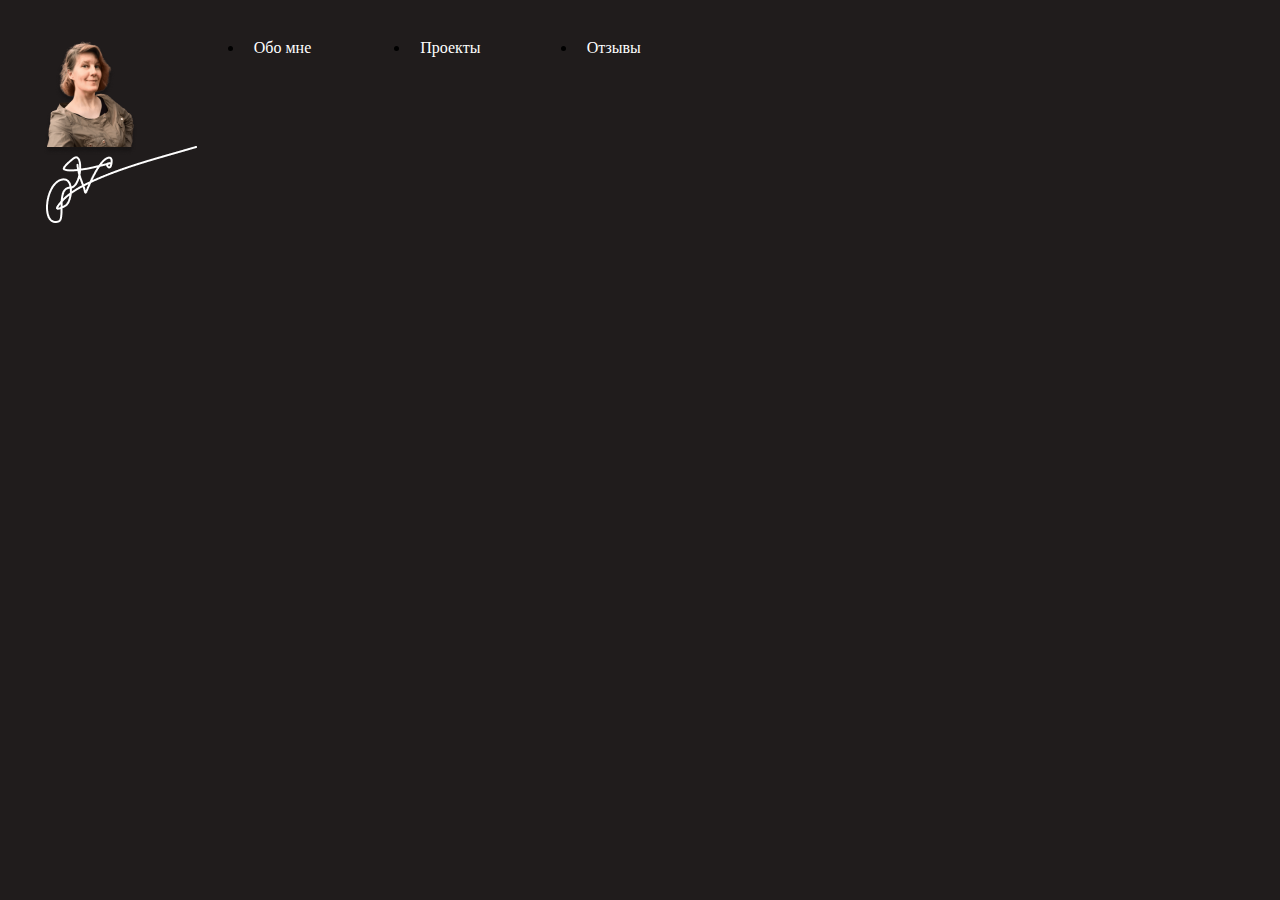
==== index.html @ f59a9d48 "navigation" ====
<!DOCTYPE html>
<html lang="ru">

<body>

  <body class="body">

    <head>
      <meta charset="UTF-8">
      <meta name="viewpoint" content="width=device-width, initial-scale=1.0">
      <title>Personal brand</title>
      <link rel="stylesheet" href="./style.css" />
      <br>
      <div class="header">
        <div class="navigation">
          <ul class="navbar">
          <img src="img/logo.png" alt="Logo" />
          
            <li><a href="#">Обо мне</a></li>
            <li><a href="#">Проекты</a></li>
            <li><a href="#">Отзывы</a></li>
            
          </ul>
          
        </div>
        </nav>
        </br>
      </div>
      </div>
    </head>












    </head>



    <main> </main>

    <footer></footer>
  </body>

</html>
---- style.css ----
@import url('<link href="https://fonts.googleapis.com/css2?family=Inter:wght@200;300&display=swap" rel="stylesheets">');
@import url(./blocks/body/body.css);
@import url(./blocks/body/header/header__logo.css);
@import url(./blocks/header/header__navigation.css);
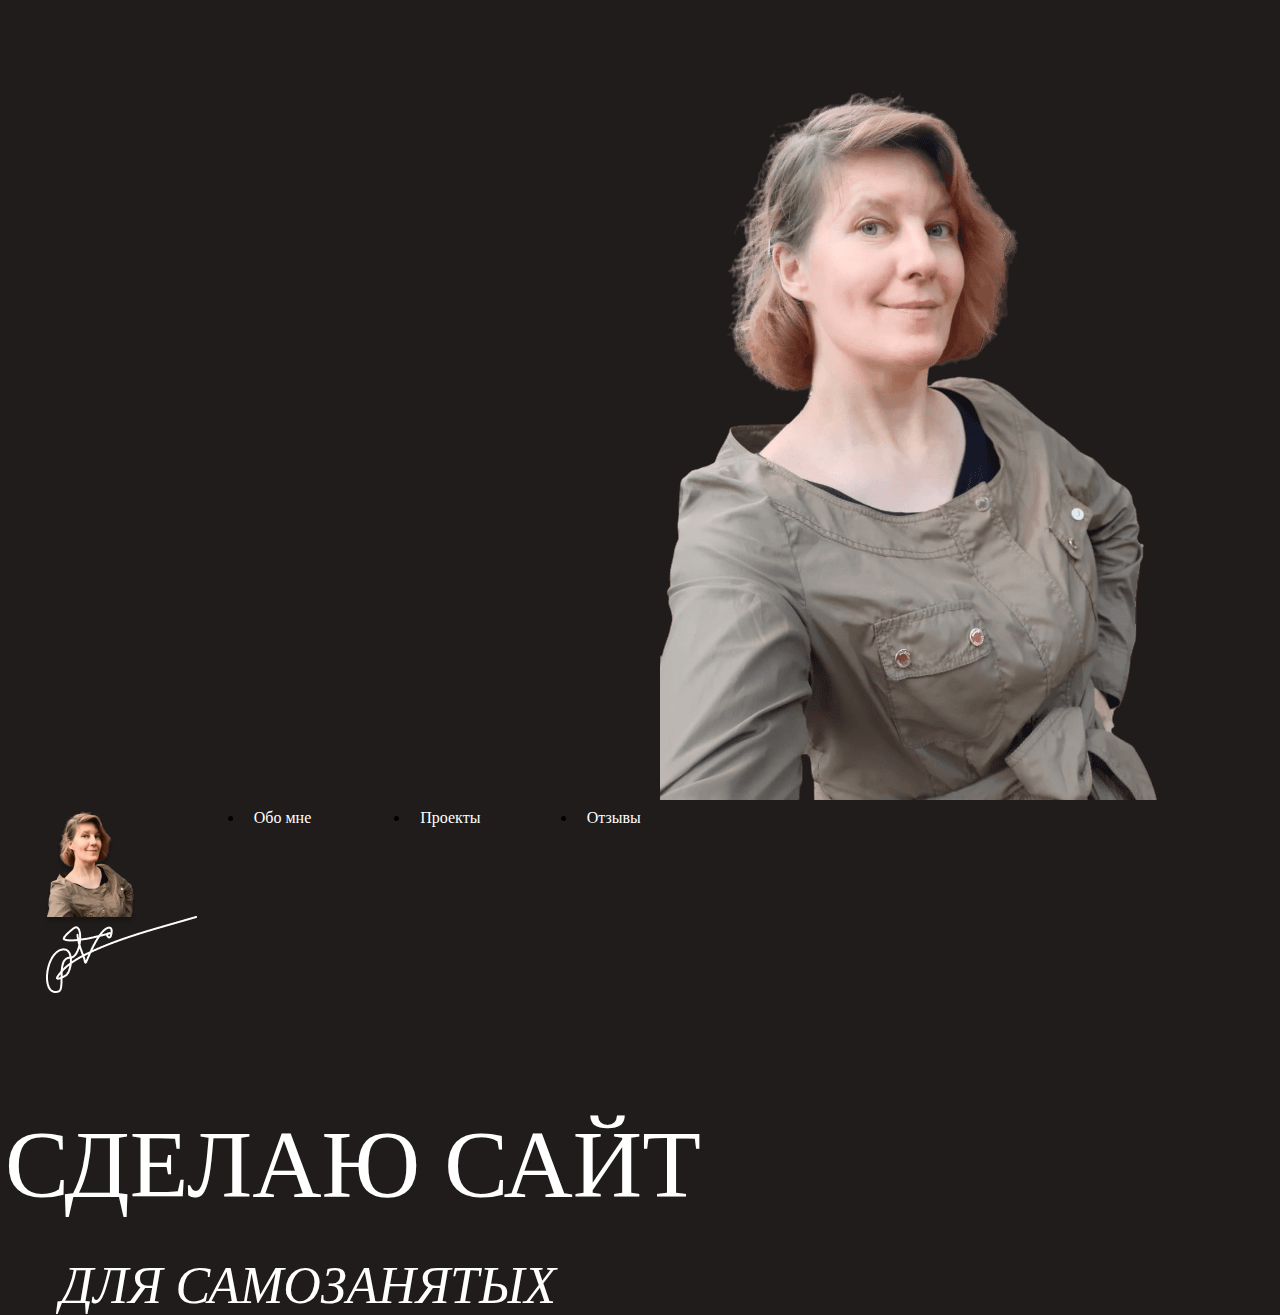
==== commit e0011420: "main picture fixed" ====
--- a/index.html
+++ b/index.html
@@ -4,47 +4,42 @@
 <body>
 
   <body class="body">
+    <div class="pic"><img src="img/main.png" alt="Maria"></div>
 
     <head>
       <meta charset="UTF-8">
       <meta name="viewpoint" content="width=device-width, initial-scale=1.0">
       <title>Personal brand</title>
       <link rel="stylesheet" href="./style.css" />
-      <br>
+
       <div class="header">
         <div class="navigation">
           <ul class="navbar">
-          <img src="img/logo.png" alt="Logo" />
-          
+            <img src="img/logo.png" alt="Logo" />
+
             <li><a href="#">Обо мне</a></li>
             <li><a href="#">Проекты</a></li>
             <li><a href="#">Отзывы</a></li>
-            
+
           </ul>
-          
+
         </div>
         </nav>
-        </br>
+
       </div>
       </div>
     </head>
 
+    <main>
+      <div section="container">
+        <div class="appeal">СДЕЛАЮ САЙТ</div>
+<br></br>
+        <div class="forwhom">ДЛЯ САМОЗАНЯТЫХ</div></a>
+      </div>
+        
+      
+    </main>
 
-
-
-
-
-
-
-
-
-
-
-    </head>
-
-
-
-    <main> </main>
 
     <footer></footer>
   </body>
--- a/style.css
+++ b/style.css
@@ -2,3 +2,4 @@
 @import url(./blocks/body/body.css);
 @import url(./blocks/body/header/header__logo.css);
 @import url(./blocks/header/header__navigation.css);
+@import url(./blocks/main/main.css);
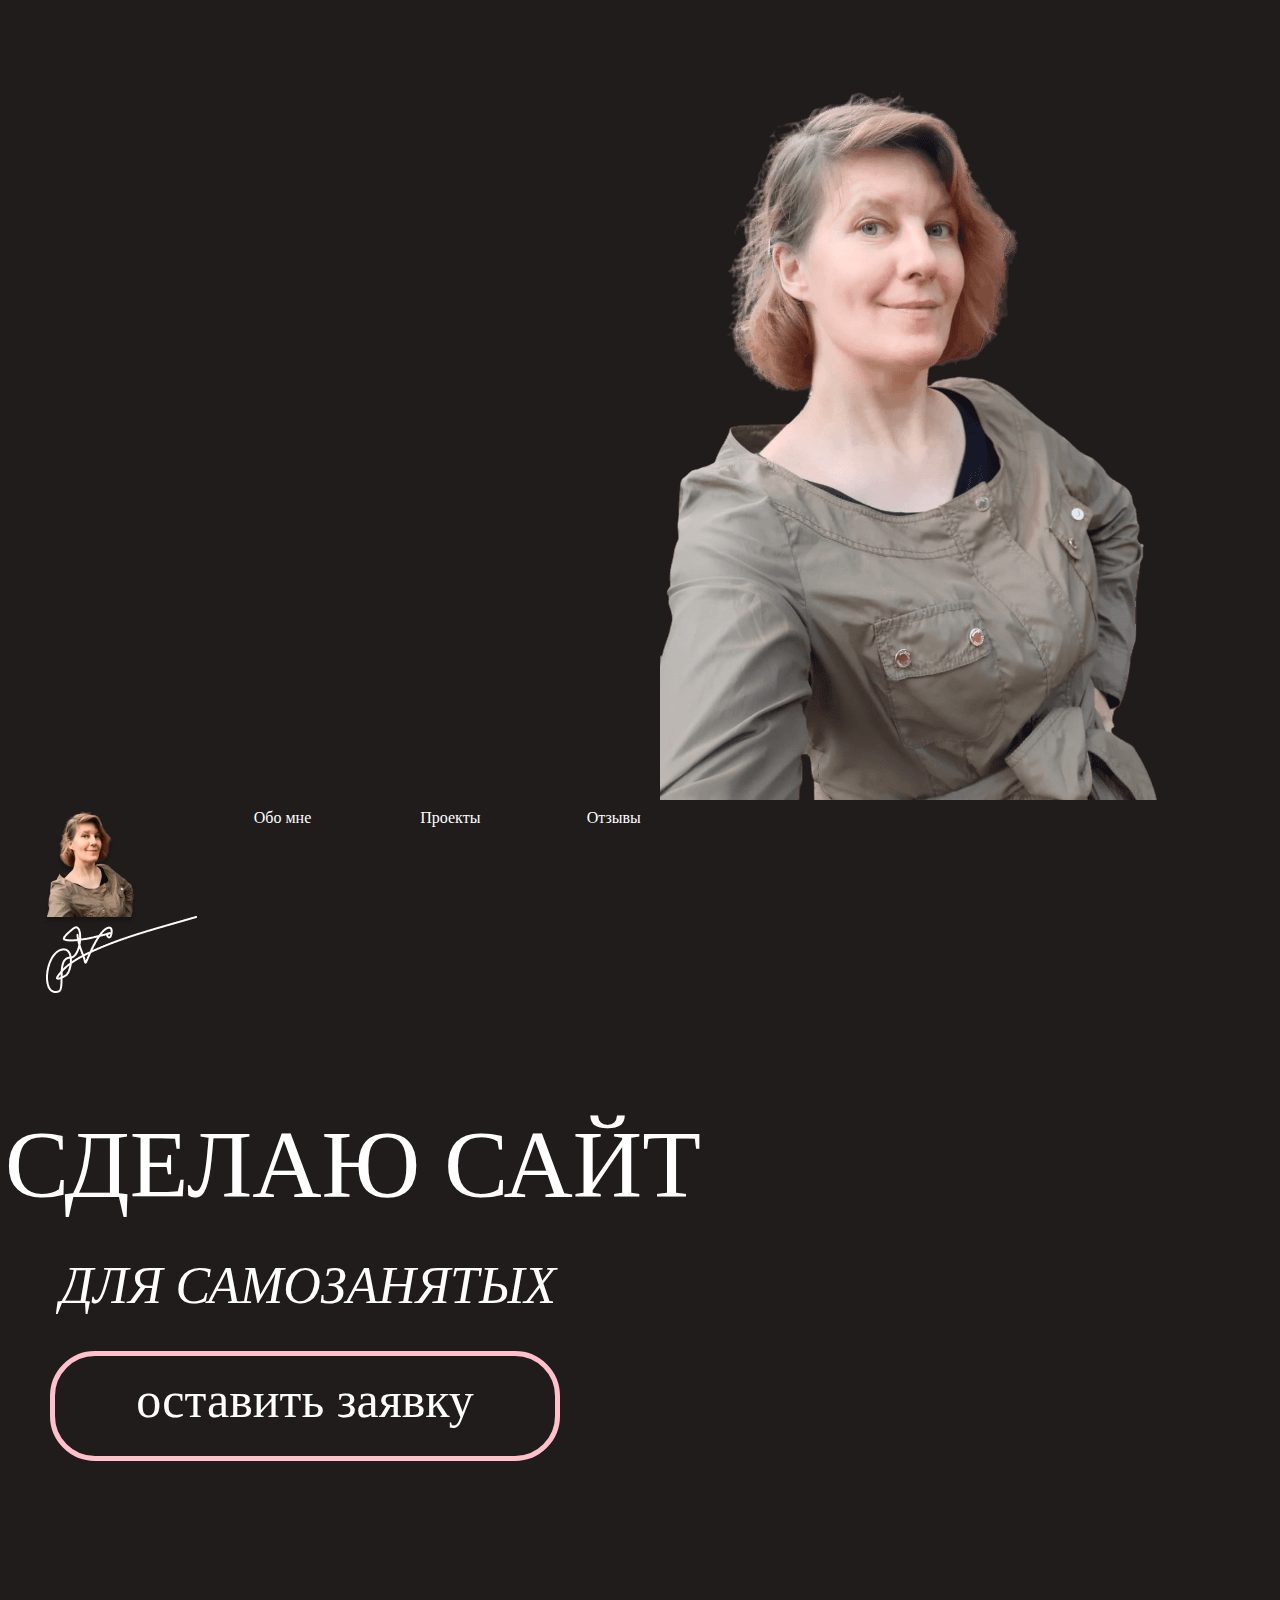
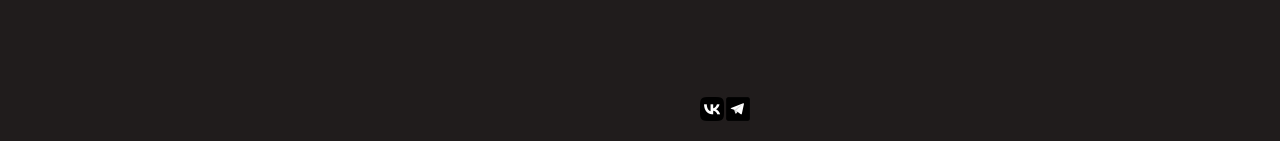
==== commit d44ba0cb: "buttons and more" ====
--- a/index.html
+++ b/index.html
@@ -33,15 +33,33 @@
     <main>
       <div section="container">
         <div class="appeal">СДЕЛАЮ САЙТ</div>
-<br></br>
+        <br></br>
         <div class="forwhom">ДЛЯ САМОЗАНЯТЫХ</div></a>
+        <br></br>
       </div>
+      <div class="button">
+        <a href="#">оставить заявку</a>
+        </div>
+       
+        
+
         
       
+
+
+
     </main>
 
 
-    <footer></footer>
+    <footer>
+      <div class="footer"><div class="container">
+        <p class="ft_soc_icon">
+          <a href="#" target="_blank"> <img src="img/VK3.png" aria-hidden="true"></i> </a>
+          <a href="#" target="_blank"> <img src="img/Telegram4.png" aria-hidden="true"></i> </a>
+        </p>
+      </div>
+      </div>
+    </footer>
   </body>
 
 </html>--- a/style.css
+++ b/style.css
@@ -3,3 +3,5 @@
 @import url(./blocks/body/header/header__logo.css);
 @import url(./blocks/header/header__navigation.css);
 @import url(./blocks/main/main.css);
+@import url(./blocks/main/button__main.css);
+@import url(./blocks/footer/footer.css);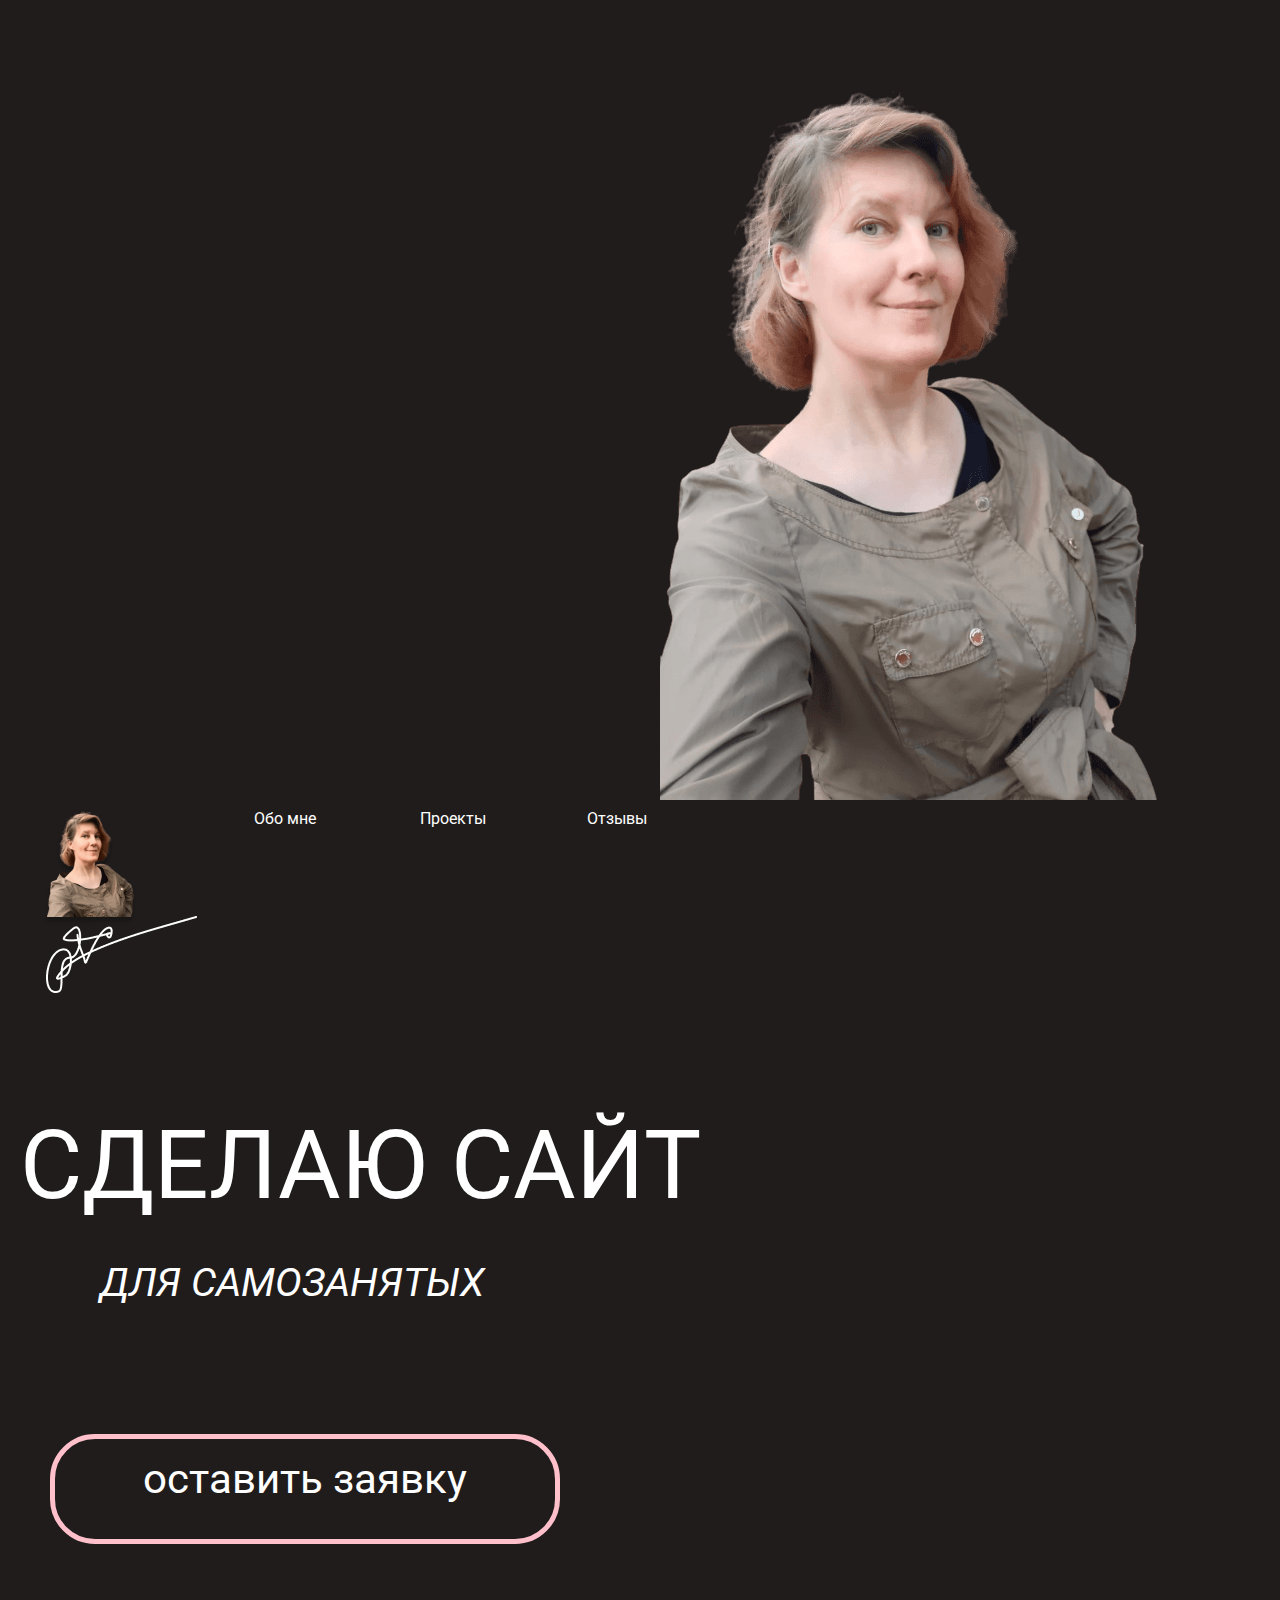
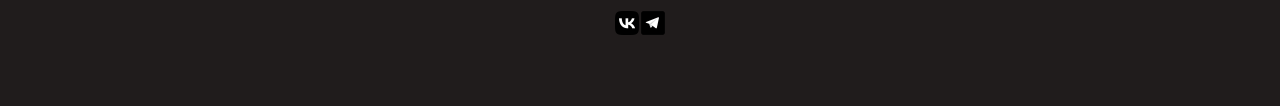
==== commit cf18376a: "a new page fixed, contact form fixed" ====
--- a/index.html
+++ b/index.html
@@ -5,7 +5,9 @@
 
   <body class="body">
     <div class="pic"><img src="img/main.png" alt="Maria"></div>
-
+    <link rel="preconnect" href="https://fonts.googleapis.com">
+    <link rel="preconnect" href="https://fonts.gstatic.com" crossorigin>
+    <link href="https://fonts.googleapis.com/css2?family=Roboto:wght@100&display=swap" rel="stylesheet">
     <head>
       <meta charset="UTF-8">
       <meta name="viewpoint" content="width=device-width, initial-scale=1.0">
@@ -17,7 +19,7 @@
           <ul class="navbar">
             <img src="img/logo.png" alt="Logo" />
 
-            <li><a href="#">Обо мне</a></li>
+            <li><a href="./aboutMe.html">Обо мне</a></li>
             <li><a href="#">Проекты</a></li>
             <li><a href="#">Отзывы</a></li>
 
@@ -38,7 +40,7 @@
         <br></br>
       </div>
       <div class="button">
-        <a href="#">оставить заявку</a>
+        <a href="./application form.html">оставить заявку</a>
         </div>
        
         
--- a/style.css
+++ b/style.css
@@ -4,4 +4,6 @@
 @import url(./blocks/header/header__navigation.css);
 @import url(./blocks/main/main.css);
 @import url(./blocks/main/button__main.css);
-@import url(./blocks/footer/footer.css);+@import url(./blocks/footer/footer.css);
+@import url(./blocks/applicationForm/applicationForm.css);
+@import url(./blocks/aboutMe/aboutMe.css);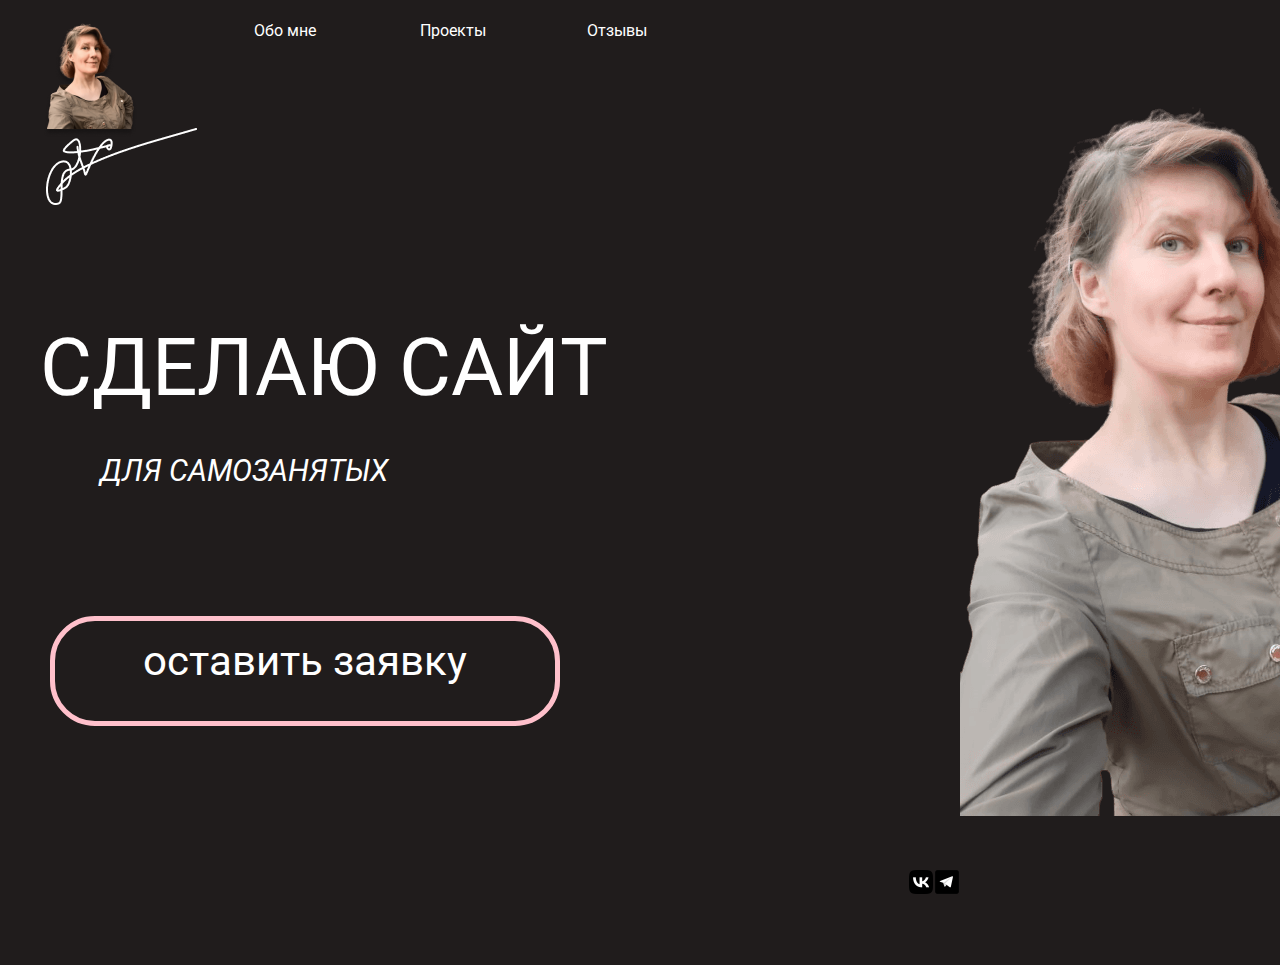
==== commit e29a0937: "media rules fixed" ====
--- a/index.html
+++ b/index.html
@@ -2,6 +2,8 @@
 <html lang="ru">
 
 <body>
+  <meta charset="UTF-8">
+  <meta name="viewpoint" content="width=device-width, initial-scale=1.0">
 
   <body class="body">
     <div class="pic"><img src="img/main.png" alt="Maria"></div>
@@ -9,8 +11,7 @@
     <link rel="preconnect" href="https://fonts.gstatic.com" crossorigin>
     <link href="https://fonts.googleapis.com/css2?family=Roboto:wght@100&display=swap" rel="stylesheet">
     <head>
-      <meta charset="UTF-8">
-      <meta name="viewpoint" content="width=device-width, initial-scale=1.0">
+     
       <title>Personal brand</title>
       <link rel="stylesheet" href="./style.css" />
 
@@ -34,9 +35,10 @@
 
     <main>
       <div section="container">
+        <!-- <meta property="og:description" content="СДЕЛАЮ САЙТ"> -->
         <div class="appeal">СДЕЛАЮ САЙТ</div>
         <br></br>
-        <div class="forwhom">ДЛЯ САМОЗАНЯТЫХ</div></a>
+        <div class="forwhom">ДЛЯ САМОЗАНЯТЫХ</div>
         <br></br>
       </div>
       <div class="button">
@@ -57,7 +59,7 @@
       <div class="footer"><div class="container">
         <p class="ft_soc_icon">
           <a href="#" target="_blank"> <img src="img/VK3.png" aria-hidden="true"></i> </a>
-          <a href="#" target="_blank"> <img src="img/Telegram4.png" aria-hidden="true"></i> </a>
+          <a href="https://t.me/masha_fairy_tales" target="_blank"> <img src="img/Telegram4.png" aria-hidden="true"></i> </a>
         </p>
       </div>
       </div>
--- a/style.css
+++ b/style.css
@@ -6,4 +6,78 @@
 @import url(./blocks/main/button__main.css);
 @import url(./blocks/footer/footer.css);
 @import url(./blocks/applicationForm/applicationForm.css);
-@import url(./blocks/aboutMe/aboutMe.css);+@import url(./blocks/aboutMe/aboutMe.css);
+
+@media screen and (min-width: 1048px) and (max-width: 1338px) {
+  .container{
+    width:100%
+  }
+
+  .pic{
+  width: 300px;
+  height: 400px;
+
+  }
+  .appeal{
+    font-size: 80px;
+    margin-left:20px;
+  }
+
+  .forwhom{
+    font-size:30px;
+  }
+
+  .footer{
+    margin-left: 50%;
+    margin-top: 10%;
+  }
+
+  .row{
+    margin-right:50%;
+    margin-top:-30%;
+   /* margin:auto; */
+  }
+}
+@media screen and (min-width: 320px) and (max-width: 1048px) {
+  .container{
+    width:50%
+  }
+
+  .pic{
+  width: 200px;
+  height: 266px;
+
+  }
+  .appeal{
+    font-size: 58px;
+    padding-left:50px;
+  }
+
+  .forwhom{
+    font-size:28px;
+  }
+
+  .footer{
+    margin-left: 7%;
+    margin-top:10%;
+  }
+}
+
+
+/* Устройства с очень маленьким экраном (смартфоны, меньше 768px) */
+/* Стили CSS (по умолчанию) - для ширины viewport <768px */
+
+/* Устроства с маленьким экраном (планшеты, 768px и выше) */
+/* @media (min-width: 768px) { */
+    /* Стили для устройств с шириной viewport, находящейся в диапазоне 768px - 991px */
+    /* } */
+    
+    /* Устройства со средним экраном (ноутбуки и компьютеры, 992px и выше) */
+    /* @media (min-width: 992px) { */
+      /* Стили для устройств с шириной viewport, находящейся в диапазоне 992px - 1199px */
+    /* }
+     */
+    /* Устройства с большим экраном (компьютеры, 1200px и выше) */
+    /* @media (min-width: 1200px) { */
+      /* Стили для устройств с шириной viewport >1200px */
+    /* } */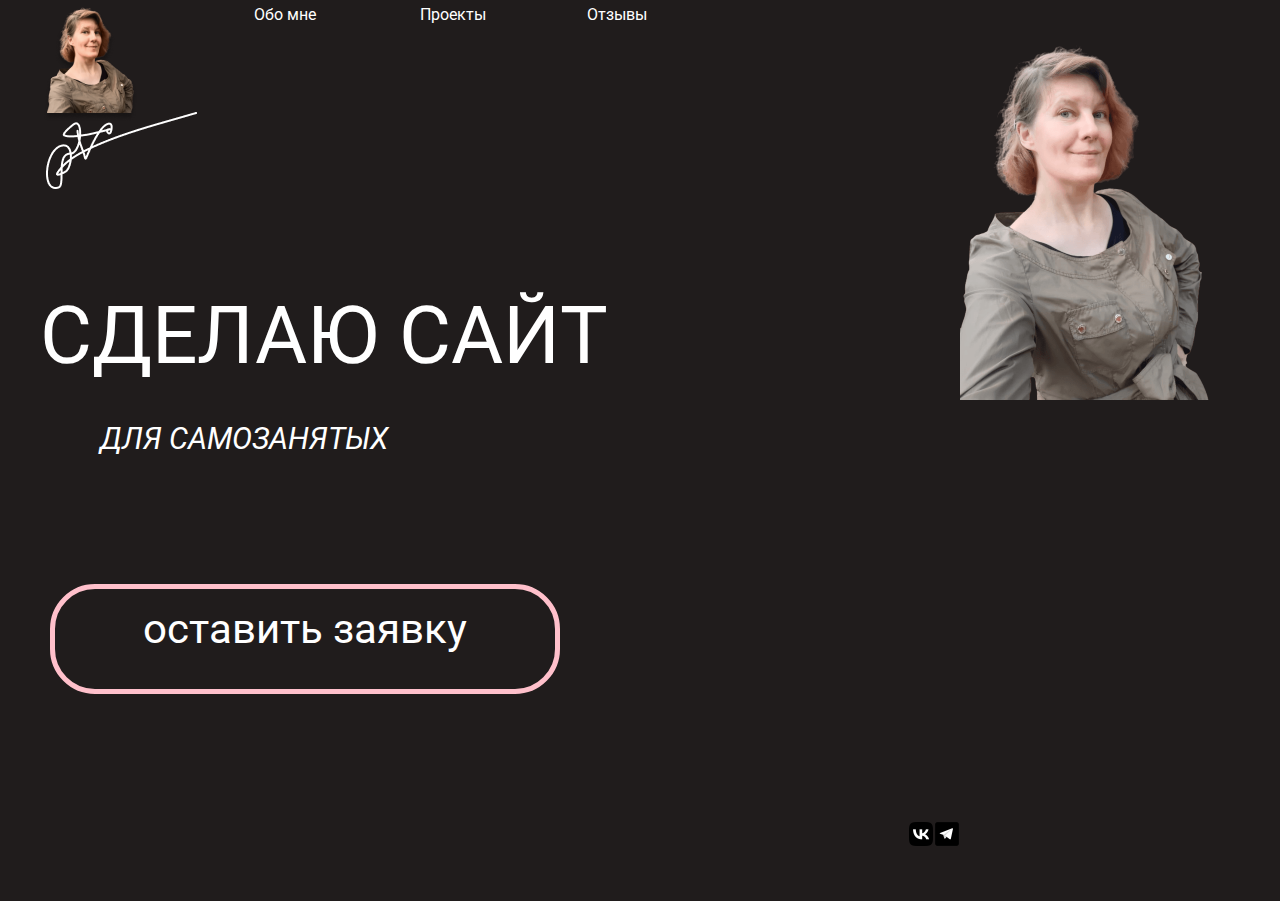
==== commit 0f7c5f65: "slider added" ====
--- a/index.html
+++ b/index.html
@@ -21,7 +21,7 @@
             <img src="img/logo.png" alt="Logo" />
 
             <li><a href="./aboutMe.html">Обо мне</a></li>
-            <li><a href="#">Проекты</a></li>
+            <li><a href="./projects.html">Проекты</a></li>
             <li><a href="#">Отзывы</a></li>
 
           </ul>
--- a/style.css
+++ b/style.css
@@ -7,6 +7,7 @@
 @import url(./blocks/footer/footer.css);
 @import url(./blocks/applicationForm/applicationForm.css);
 @import url(./blocks/aboutMe/aboutMe.css);
+@import url(./blocks/projects/projects.css);
 
 @media screen and (min-width: 1048px) and (max-width: 1338px) {
   .container{
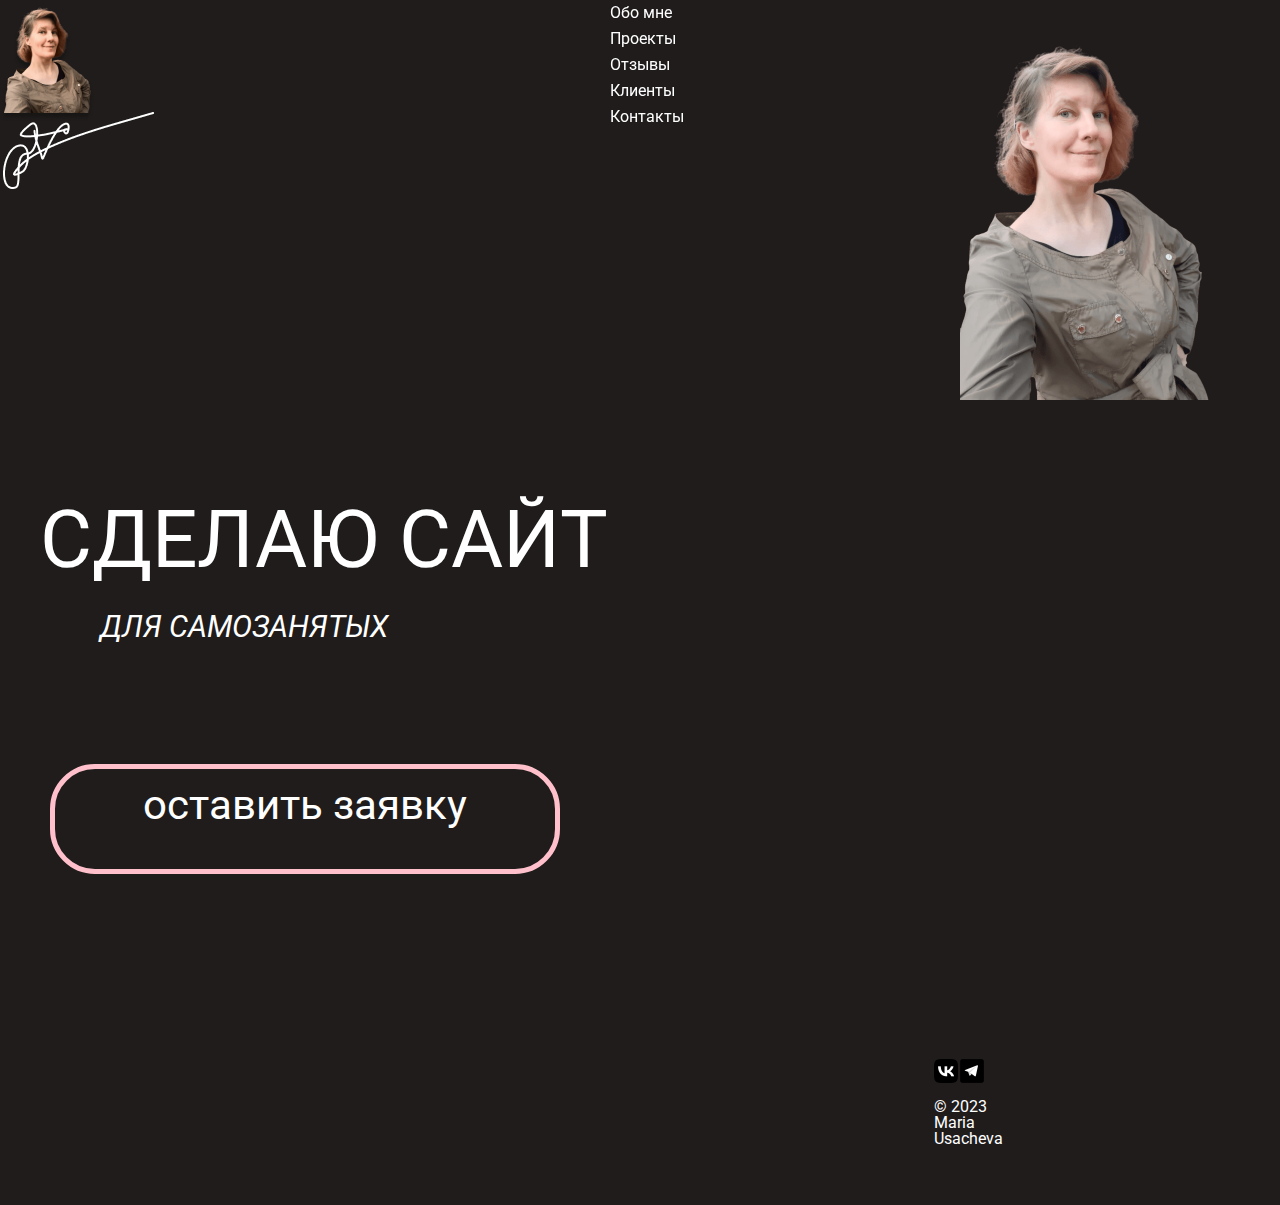
==== commit bf266c66: "burger menu added" ====
--- a/index.html
+++ b/index.html
@@ -1,69 +1,93 @@
 <!DOCTYPE html>
 <html lang="ru">
+<meta charset="UTF-8">
+<meta name="viewpoint" content="width=device-width, initial-scale=1.0">
 
-<body>
-  <meta charset="UTF-8">
-  <meta name="viewpoint" content="width=device-width, initial-scale=1.0">
+<head>
 
-  <body class="body">
-    <div class="pic"><img src="img/main.png" alt="Maria"></div>
-    <link rel="preconnect" href="https://fonts.googleapis.com">
-    <link rel="preconnect" href="https://fonts.gstatic.com" crossorigin>
-    <link href="https://fonts.googleapis.com/css2?family=Roboto:wght@100&display=swap" rel="stylesheet">
-    <head>
-     
-      <title>Personal brand</title>
-      <link rel="stylesheet" href="./style.css" />
+<body class="body">
+  <div class="pic"><img src="img/main.png" alt="Maria"></div>
+  <link rel="preconnect" href="https://fonts.googleapis.com">
+  <link rel="preconnect" href="https://fonts.gstatic.com" crossorigin>
+  <link href="https://fonts.googleapis.com/css2?family=Roboto:wght@100&display=swap" rel="stylesheet">
 
-      <div class="header">
-        <div class="navigation">
-          <ul class="navbar">
-            <img src="img/logo.png" alt="Logo" />
 
+
+  <title>Personal brand</title>
+  <link rel="stylesheet" href="./style.css" />
+  <link rel="stylesheet" href="./blocks/burger menu/reset.css" />
+  <img src="img/logo.png" alt="Logo" />
+</head>
+
+  <body>
+    <nav class="navbar">
+      <div class="container">
+        <div class="navbar__wrap">
+          <div class="hamb">
+            <div class="hamb__field" id="hamb">
+              <span class="bar"></span>
+              <span class="bar"></span>
+              <span class="bar"></span>
+            </div>
+          </div>
+         
+          <ul class="menu" id="menu">
             <li><a href="./aboutMe.html">Обо мне</a></li>
             <li><a href="./projects.html">Проекты</a></li>
             <li><a href="#">Отзывы</a></li>
+            <li><a href="#">Клиенты</a></li>
+            <li><a href="#">Контакты</a></li>
+          </ul>
+        </div>
+      </div>
+    </nav>
 
-          </ul>
+
+    <div class="popup" id="popup"></div>
+
+
+
+    <header class="header">
+      <div class="container">
+        <div class="content">
 
         </div>
-        </nav>
-
       </div>
-      </div>
-    </head>
-
-    <main>
-      <div section="container">
-        <!-- <meta property="og:description" content="СДЕЛАЮ САЙТ"> -->
-        <div class="appeal">СДЕЛАЮ САЙТ</div>
+    </header>
+    <main class="main">
+      <div class="appeal">СДЕЛАЮ САЙТ</div>
         <br></br>
         <div class="forwhom">ДЛЯ САМОЗАНЯТЫХ</div>
         <br></br>
       </div>
       <div class="button">
         <a href="./application form.html">оставить заявку</a>
+      </div>
+      <div class="container">
+        <div class="content">
         </div>
-       
-        
-
-        
-      
+      </div>
+    </main>
+    <footer class="footer">
+      <footer>
+        <div class="footer">
+          <div class="container">
+           
+                  <div class="content">
+                    <p class="ft_soc_icon">
+                      <a href="#" target="_blank"> <img src="img/VK3.png" aria-hidden="true"></i> </a>
+                      <a href="https://t.me/masha_fairy_tales" target="_blank"> <img src="img/Telegram4.png"
+                          aria-hidden="true"></i> </a>
+                          <br></br>
+                    &copy; 2023 Maria Usacheva
+                  </div>
+            </p>
+          </div>
+        </div>
+      </footer>
+      <script src="blocks/burger menu/app.js"></script>
+    </body>
+  
+  </html>
 
 
-
-    </main>
-
-
-    <footer>
-      <div class="footer"><div class="container">
-        <p class="ft_soc_icon">
-          <a href="#" target="_blank"> <img src="img/VK3.png" aria-hidden="true"></i> </a>
-          <a href="https://t.me/masha_fairy_tales" target="_blank"> <img src="img/Telegram4.png" aria-hidden="true"></i> </a>
-        </p>
-      </div>
-      </div>
-    </footer>
-  </body>
-
-</html>